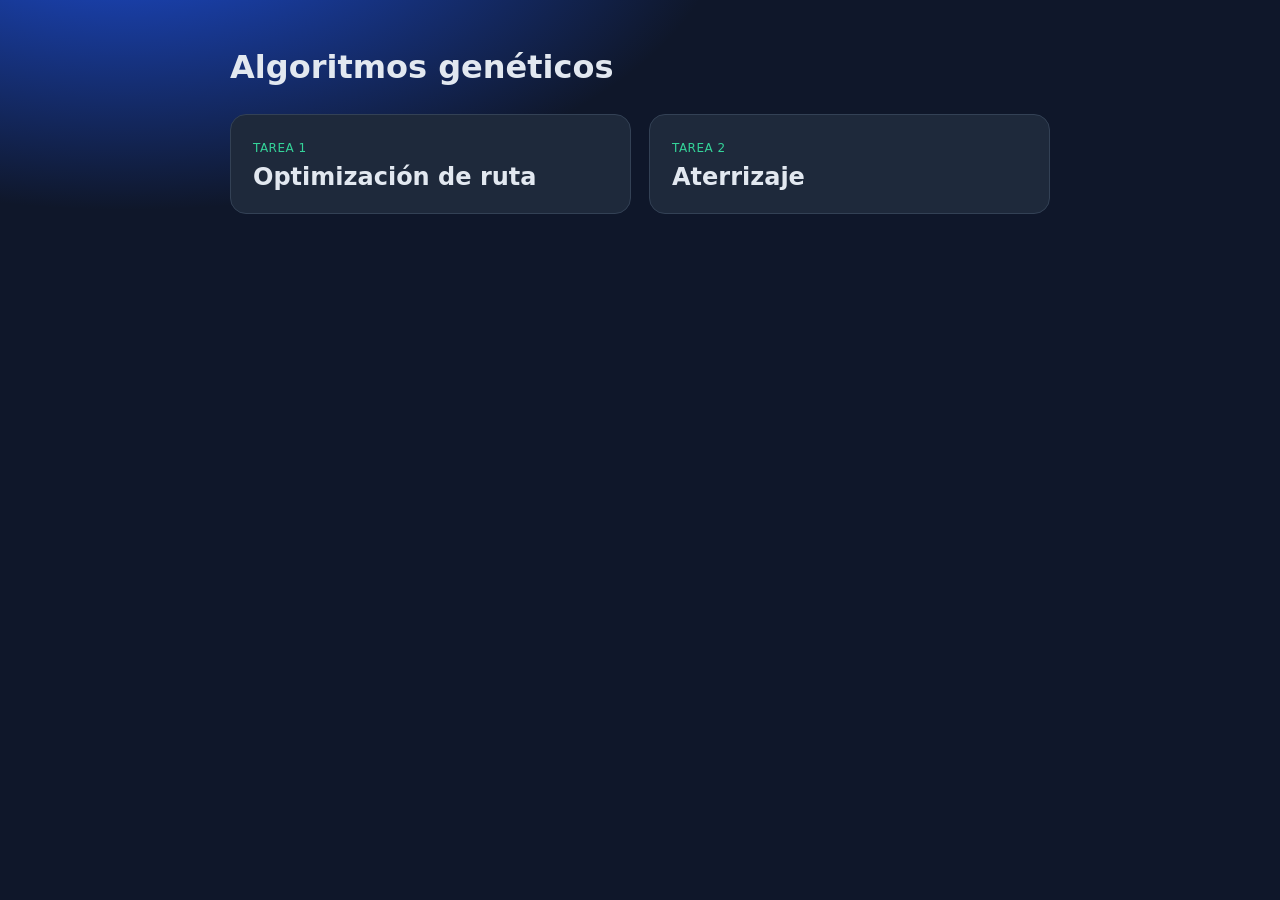
==== index.html @ ec3af9ed "Subir proyecto completo" ====
<!DOCTYPE html>
<html lang="es">
<head>
  <meta charset="UTF-8" />
  <meta name="viewport" content="width=device-width, initial-scale=1" />
  <title>Algoritmos Genéticos — Dos tareas</title>
  <link rel="stylesheet" href="styles.css" />
</head>
<body>
  <main>
    <h1>Algoritmos genéticos</h1>
    <div class="grid">
      <a class="card" href="tarea1/index.html">
        <span class="tag">Tarea 1</span>
        <h2>Optimización de ruta</h2>
      </a>
      <a class="card" href="tarea2/index.html">
        <span class="tag">Tarea 2</span>
        <h2>Aterrizaje</h2>
      </a>
    </div>
  </main>
</body>
</html>
---- styles.css ----
:root {
  --bg: #0f172a;
  --card: #1e293b;
  --text: #e2e8f0;
  --muted: #94a3b8;
  --accent: #38bdf8;
  --ok: #34d399;
}
* { box-sizing: border-box; }
body {
  margin: 0;
  font-family: Segoe UI, system-ui, sans-serif;
  background: radial-gradient(1200px 600px at 10% -10%, #1d4ed8 0%, transparent 50%), var(--bg);
  color: var(--text);
  min-height: 100vh;
}
main { max-width: 860px; margin: 0 auto; padding: 48px 20px 80px; }
h1 { font-size: 2rem; margin: 0 0 28px; }
.grid { display: grid; grid-template-columns: 1fr 1fr; gap: 18px; margin-top: 28px; }
@media (max-width: 800px) { .grid { grid-template-columns: 1fr; } }
a.card {
  display: block;
  background: var(--card);
  border: 1px solid #334155;
  border-radius: 16px;
  padding: 22px;
  text-decoration: none;
  color: inherit;
  transition: transform .15s ease, border-color .15s ease;
}
a.card:hover { transform: translateY(-3px); border-color: var(--accent); }
.tag {
  display: inline-block;
  font-size: 12px;
  letter-spacing: .04em;
  text-transform: uppercase;
  color: var(--ok);
  margin-bottom: 8px;
}
.card h2 { margin: 0; }
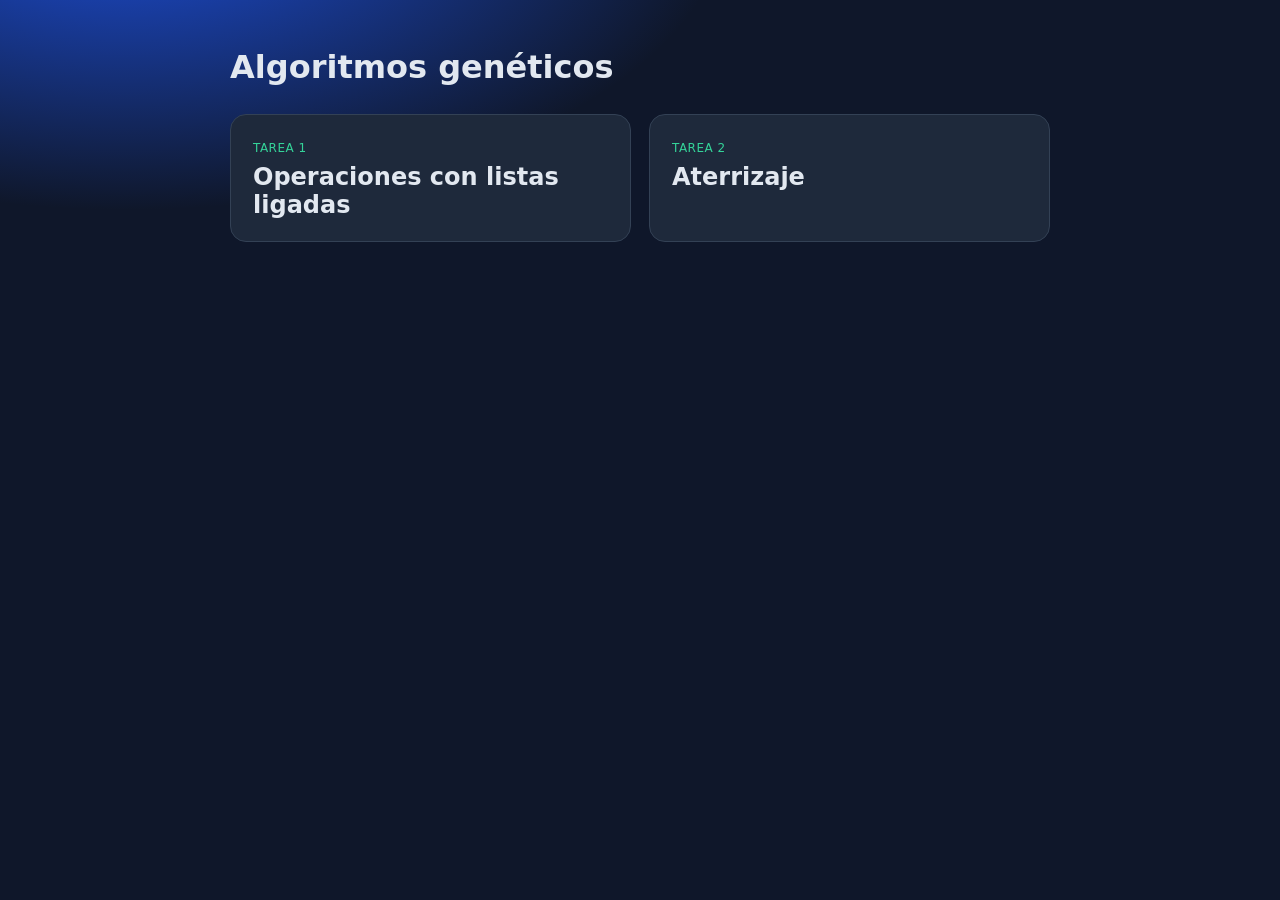
==== commit 387598ef: "Actualizar ejercicios y documentacion de algoritmos geneticos Co-authored-by: Cursor <cursoragent@cu" ====
--- a/index.html
+++ b/index.html
@@ -3,16 +3,16 @@
 <head>
   <meta charset="UTF-8" />
   <meta name="viewport" content="width=device-width, initial-scale=1" />
-  <title>Algoritmos Genéticos — Dos tareas</title>
+  <title>Algoritmos Genéticos — Ejercicios</title>
   <link rel="stylesheet" href="styles.css" />
 </head>
 <body>
   <main>
     <h1>Algoritmos genéticos</h1>
     <div class="grid">
-      <a class="card" href="tarea1/index.html">
+      <a class="card" href="tarea1/README.md">
         <span class="tag">Tarea 1</span>
-        <h2>Optimización de ruta</h2>
+        <h2>Operaciones con listas ligadas</h2>
       </a>
       <a class="card" href="tarea2/index.html">
         <span class="tag">Tarea 2</span>
